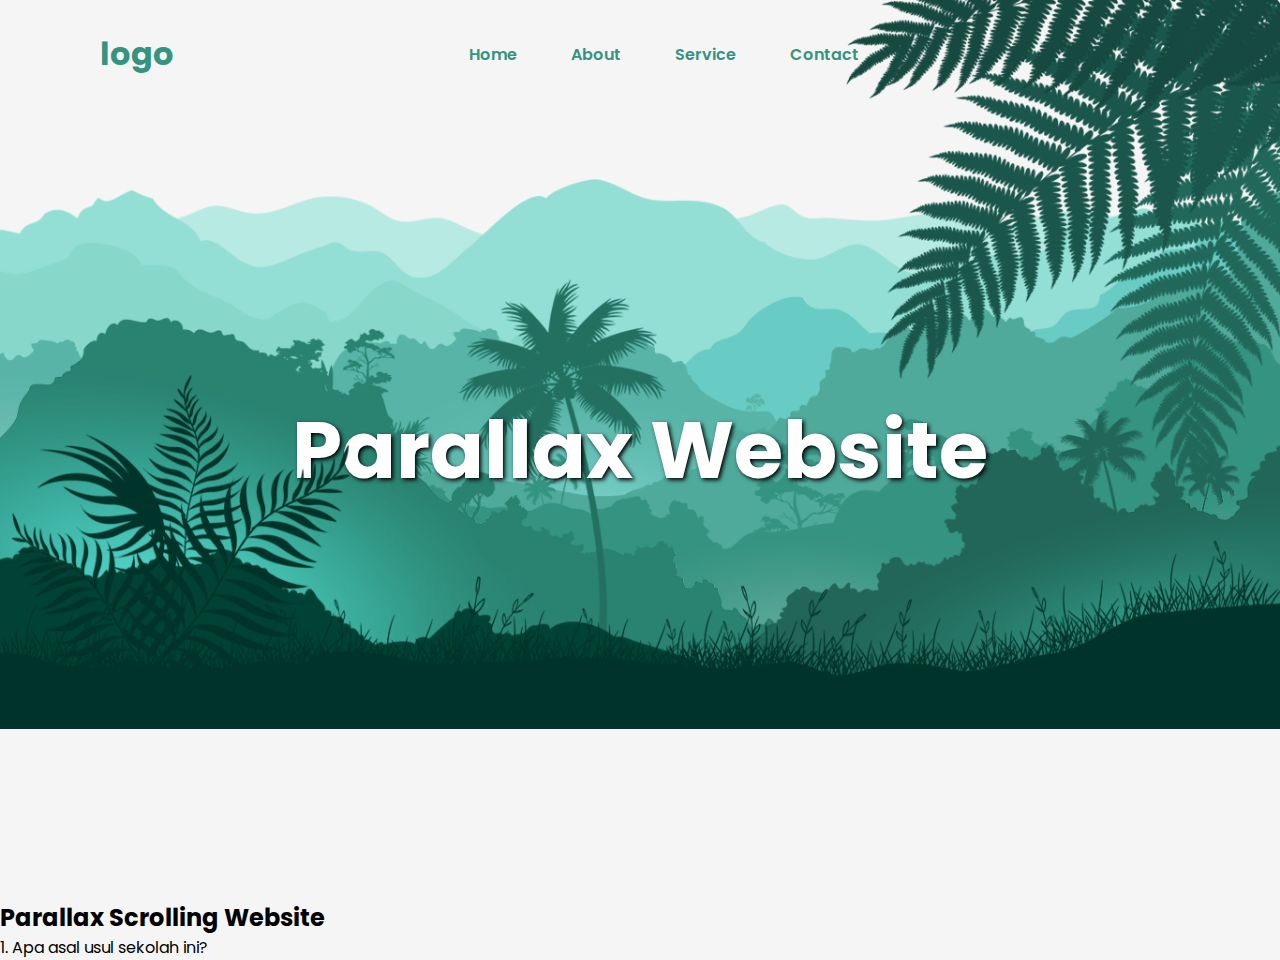
==== index.html @ 310566da "first commit" ====
<!DOCTYPE html>
<html lang="en">
<head>
    <meta charset="UTF-8">
    <meta name="viewport" content="width=device-width, initial-scale=1.0">
    <title>Tugas Akhir Semester 2</title>
    <link rel="stylesheet" href="style.css">
</head>

<body>
    <header>
        <h2 class="logo">logo</h2>
        <nav class="navigation">
            <a href="#" class="active">Home</a>
            <a href="#">About</a>
            <a href="#">Service</a>
            <a href="#">Contact</a>
        </nav>
    </header>

    <section class="parallax">
        <img src="png/hill1.png" id="hill1">
        <img src="png/hill2.png" id="hill2">
        <img src="png/hill3.png" id="hill3">
        <img src="png/hill4.png" id="hill4">
        <img src="png/hill5.png" id="hill5">
        <img src="png/tree.png" id="tree">
        <h2 id="text">Parallax Website</h2>
        <img src="png/leaf.png" id="leaf.png">
        <img src="png/plant.png" id="plant.png">
    </section>

    <section class="sec">
        <h2>Parallax Scrolling Website</h2>
        <p>
            1. Apa asal usul sekolah ini?
        </p>
    </section>
    <script src="script.js"></script>
</body>
</html>
---- style.css ----
@import url('https://fonts.googleapis.com/css2?family=Poppins:wght@300;400;500;600;700;800;900&display=swap');

* {
    margin: 0;
    padding: 0;
    box-sizing: border-box;
    font-family: 'Poppins', sans-serif;
}

body{
    background: whitesmoke;
    min-height: 100vh;
    /*overflow-x: hidden;*/
}

header{
    position: absolute;
    top: 0;
    left: 0;
    width: 100%;
    padding: 30px 100px;
    display: flex;
    justify-content: flex-start;
    align-items: center;
    z-index: 100;
}

.logo{
    font-size: 2em;
    color: #359381;
    pointer-events: none;
    margin-right: 270px;
}

.navigation a{
    text-decoration: none;
    color: #359381;
    padding: 6px 15px;
    border-radius: 20px;
    margin: 0 10px;
    font-weight: 600;
}

.navigation a:hover,
.navigation a:active{
    background: #359381;
    color: white;
}

.parallax{
    position: relative;
    display: flex;
    justify-content: center;
    align-items: center;
    height: 100vh;
}

#text{
    position: absolute;
    font-size: 5em;
    color: #fff;
    text-shadow: 2px 2px 4px rgb(0, 0, .2 );
}

.parallax img{
    position: absolute;
    top: 0;
    left: 0;
    width: 100%;
    pointer-events: none;
}
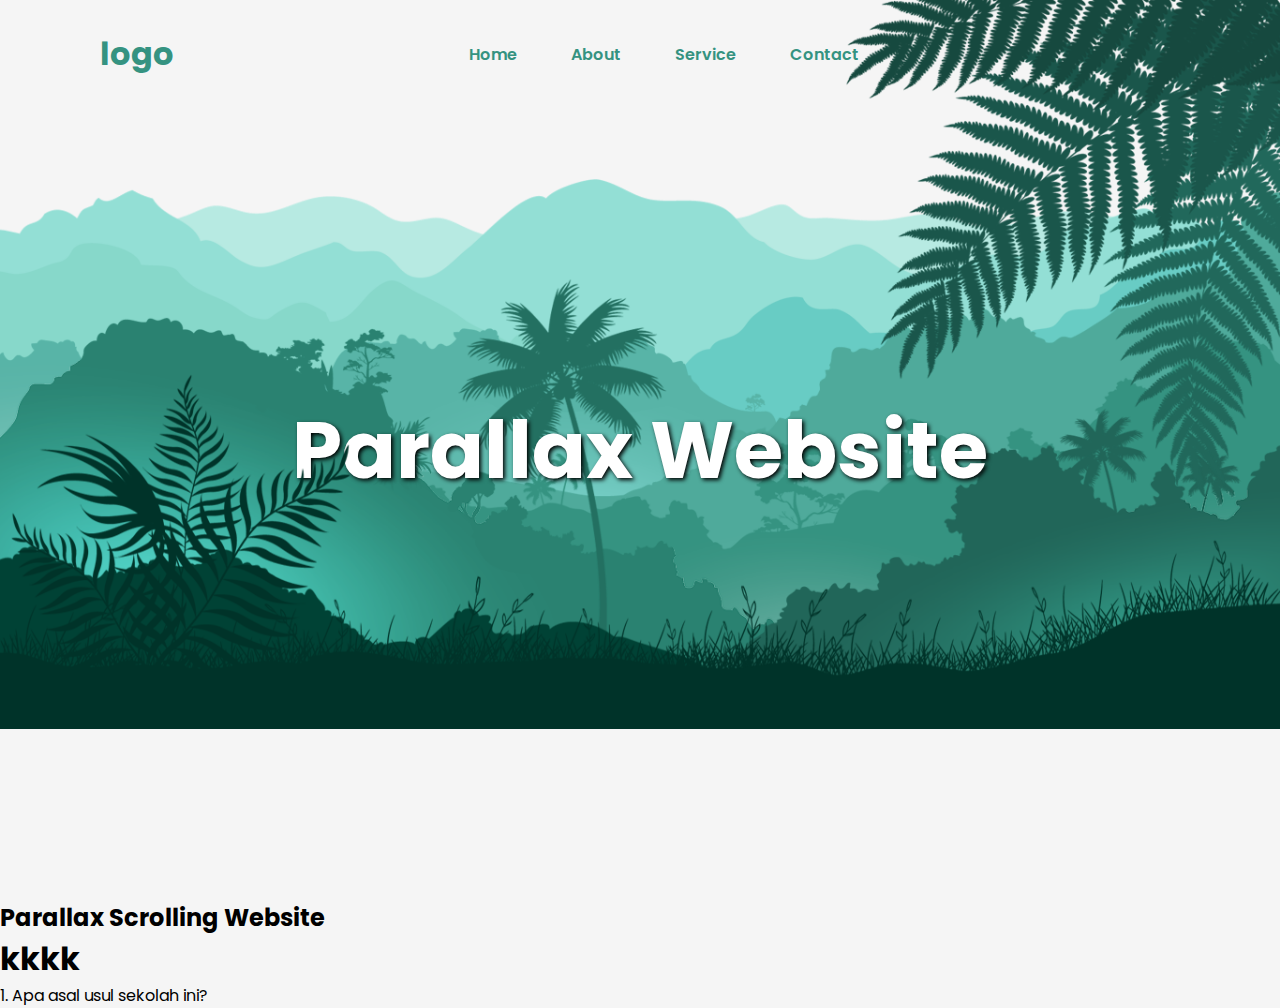
==== commit b8eb5187: "h1kkk" ====
--- a/index.html
+++ b/index.html
@@ -32,6 +32,7 @@
 
     <section class="sec">
         <h2>Parallax Scrolling Website</h2>
+        <h1>kkkk</h1>
         <p>
             1. Apa asal usul sekolah ini?
         </p>
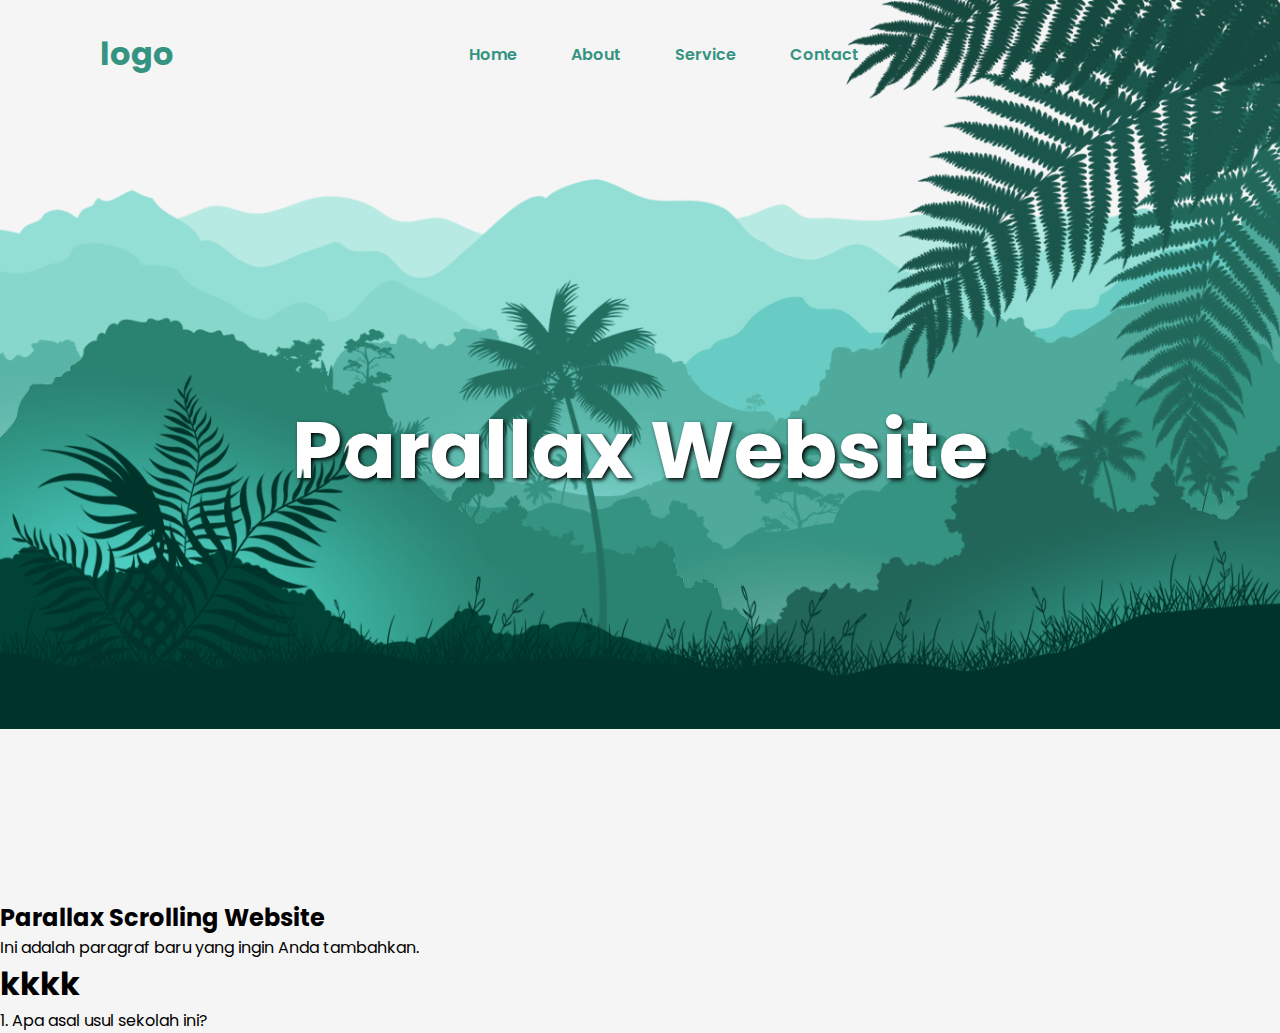
==== commit 1e085388: "paragraph" ====
--- a/index.html
+++ b/index.html
@@ -32,11 +32,13 @@
 
     <section class="sec">
         <h2>Parallax Scrolling Website</h2>
+        <p>Ini adalah paragraf baru yang ingin Anda tambahkan.</p>
         <h1>kkkk</h1>
         <p>
             1. Apa asal usul sekolah ini?
         </p>
     </section>
+    
     <script src="script.js"></script>
 </body>
 </html>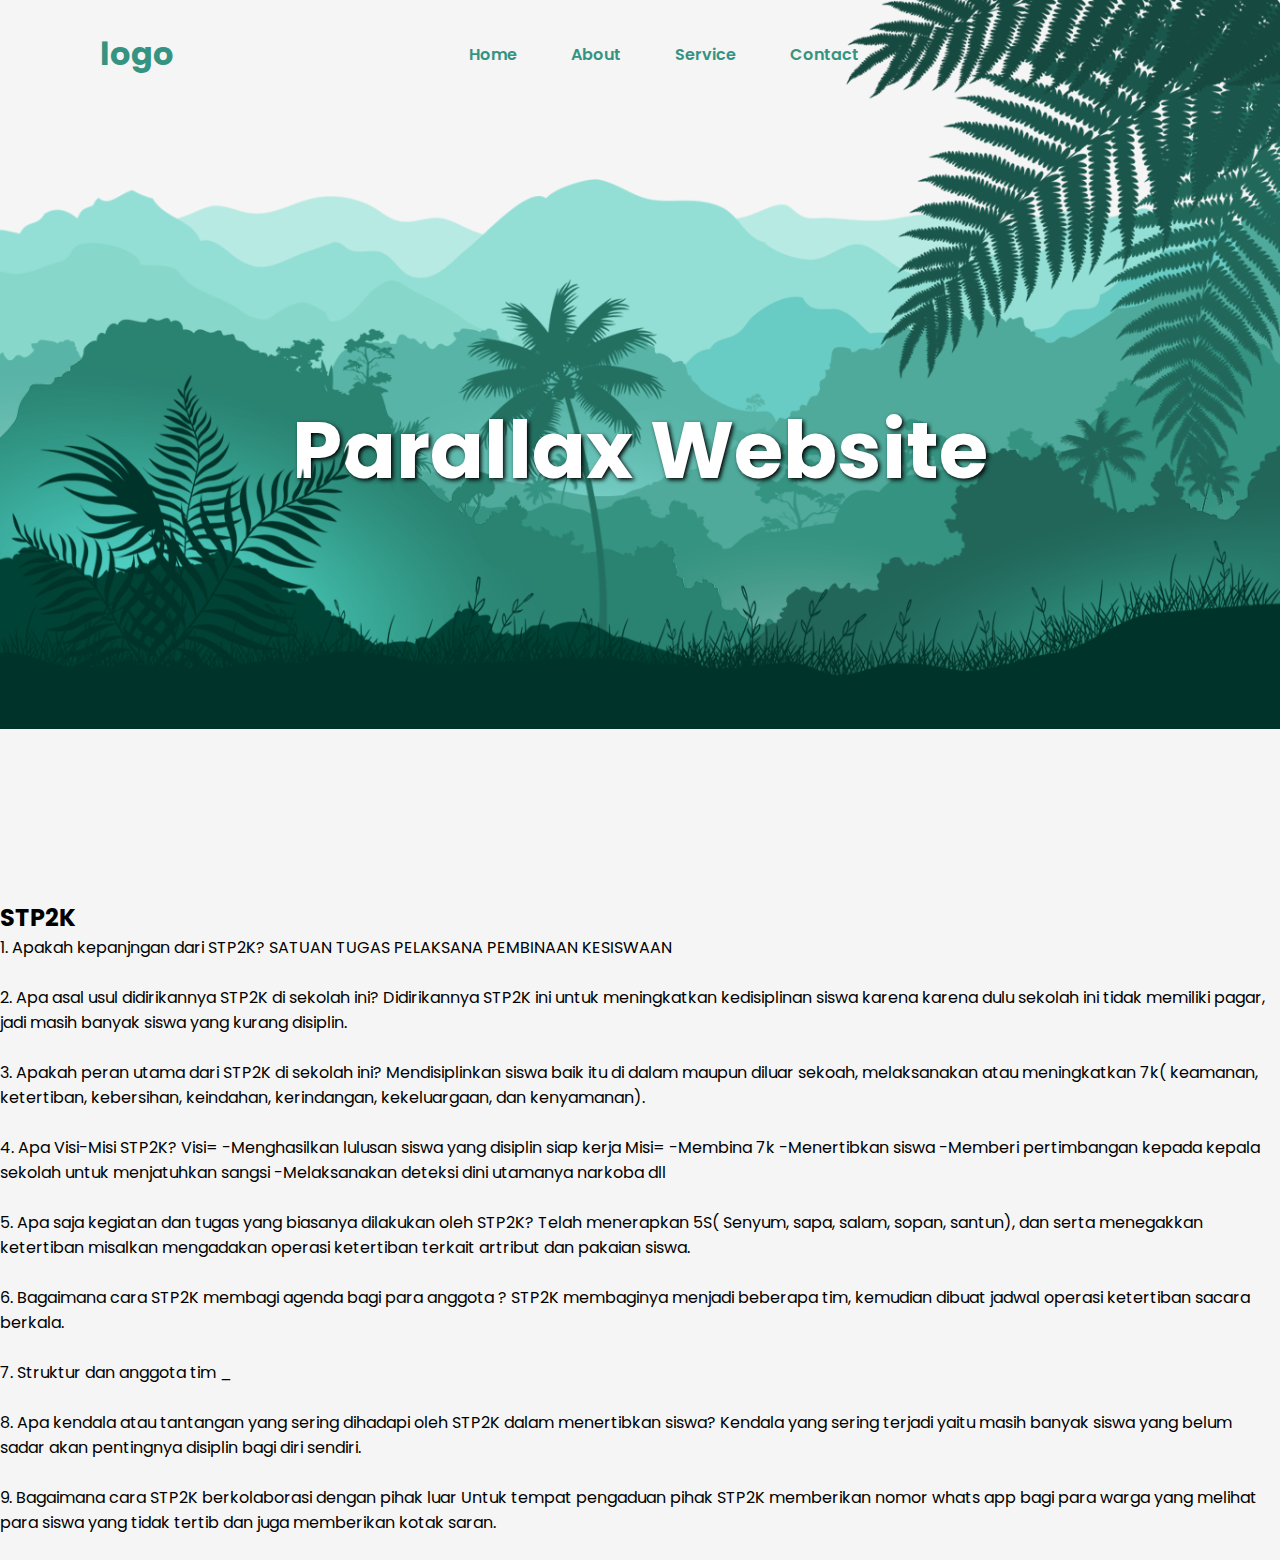
==== commit c3039743: "paragraph" ====
--- a/index.html
+++ b/index.html
@@ -26,16 +26,35 @@
         <img src="png/hill5.png" id="hill5">
         <img src="png/tree.png" id="tree">
         <h2 id="text">Parallax Website</h2>
+        <img src="png/plant.png" id="plant.png">
         <img src="png/leaf.png" id="leaf.png">
-        <img src="png/plant.png" id="plant.png">
     </section>
 
     <section class="sec">
-        <h2>Parallax Scrolling Website</h2>
-        <p>Ini adalah paragraf baru yang ingin Anda tambahkan.</p>
-        <h1>kkkk</h1>
+        <h2>STP2K</h2>
         <p>
-            1. Apa asal usul sekolah ini?
+            1. Apakah kepanjngan dari STP2K?
+SATUAN TUGAS PELAKSANA PEMBINAAN KESISWAAN <br><br>
+2. Apa asal usul didirikannya STP2K di sekolah ini?
+Didirikannya STP2K ini untuk meningkatkan  kedisiplinan siswa karena karena dulu sekolah ini tidak memiliki pagar, jadi masih banyak siswa yang kurang disiplin.<br><br>
+3. Apakah peran utama dari STP2K di sekolah ini?
+Mendisiplinkan siswa baik itu di dalam maupun diluar sekoah, melaksanakan atau meningkatkan 7k( keamanan, ketertiban, kebersihan, keindahan, kerindangan, kekeluargaan, dan kenyamanan).<br><br>
+4. Apa Visi-Misi STP2K?
+Visi= -Menghasilkan lulusan siswa yang disiplin siap kerja
+Misi= -Membina 7k
+    -Menertibkan siswa
+    -Memberi pertimbangan kepada kepala sekolah untuk menjatuhkan sangsi 
+    -Melaksanakan deteksi dini utamanya narkoba dll<br><br>
+    5. Apa saja kegiatan dan tugas yang biasanya dilakukan oleh STP2K?
+Telah menerapkan 5S( Senyum, sapa, salam, sopan, santun), dan serta menegakkan ketertiban misalkan mengadakan operasi ketertiban terkait artribut dan pakaian siswa.<br><br>
+6. Bagaimana cara STP2K membagi agenda bagi para anggota ?
+STP2K membaginya menjadi beberapa tim, kemudian dibuat jadwal operasi ketertiban sacara berkala.<br><br>
+7. Struktur dan anggota tim
+_<br><br>
+8. Apa kendala atau tantangan yang sering dihadapi oleh STP2K dalam menertibkan siswa?
+Kendala yang sering terjadi yaitu masih banyak siswa yang belum sadar akan pentingnya disiplin bagi diri sendiri.<br><br>
+9. Bagaimana cara STP2K berkolaborasi dengan pihak luar
+Untuk tempat pengaduan pihak STP2K memberikan nomor whats app bagi para warga yang melihat para siswa yang tidak tertib dan juga memberikan kotak saran.<br><br>
         </p>
     </section>
     
--- a/style.css
+++ b/style.css
@@ -9,8 +9,8 @@
 
 body{
     background: whitesmoke;
-    min-height: 100vh;
-    /*overflow-x: hidden;*/
+    min-height: 100;
+    overflow-x: hidden;
 }
 
 header{
@@ -44,7 +44,7 @@
 .navigation a:hover,
 .navigation a:active{
     background: #359381;
-    color: white;
+    color: #fff;
 }
 
 .parallax{
@@ -68,4 +68,22 @@
     left: 0;
     width: 100%;
     pointer-events: none;
+}
+
+/*.sec{
+    position: relative;
+    background-color: #003329;
+    padding: 100px;
+}
+
+.sec h2{
+    font-size: 3em;
+    color: #fff;
+    margin-bottom: 10px;
+}
+
+.sec p{
+    font-size: 1em;
+    color: #fff;
+    font-weight: 300;
 }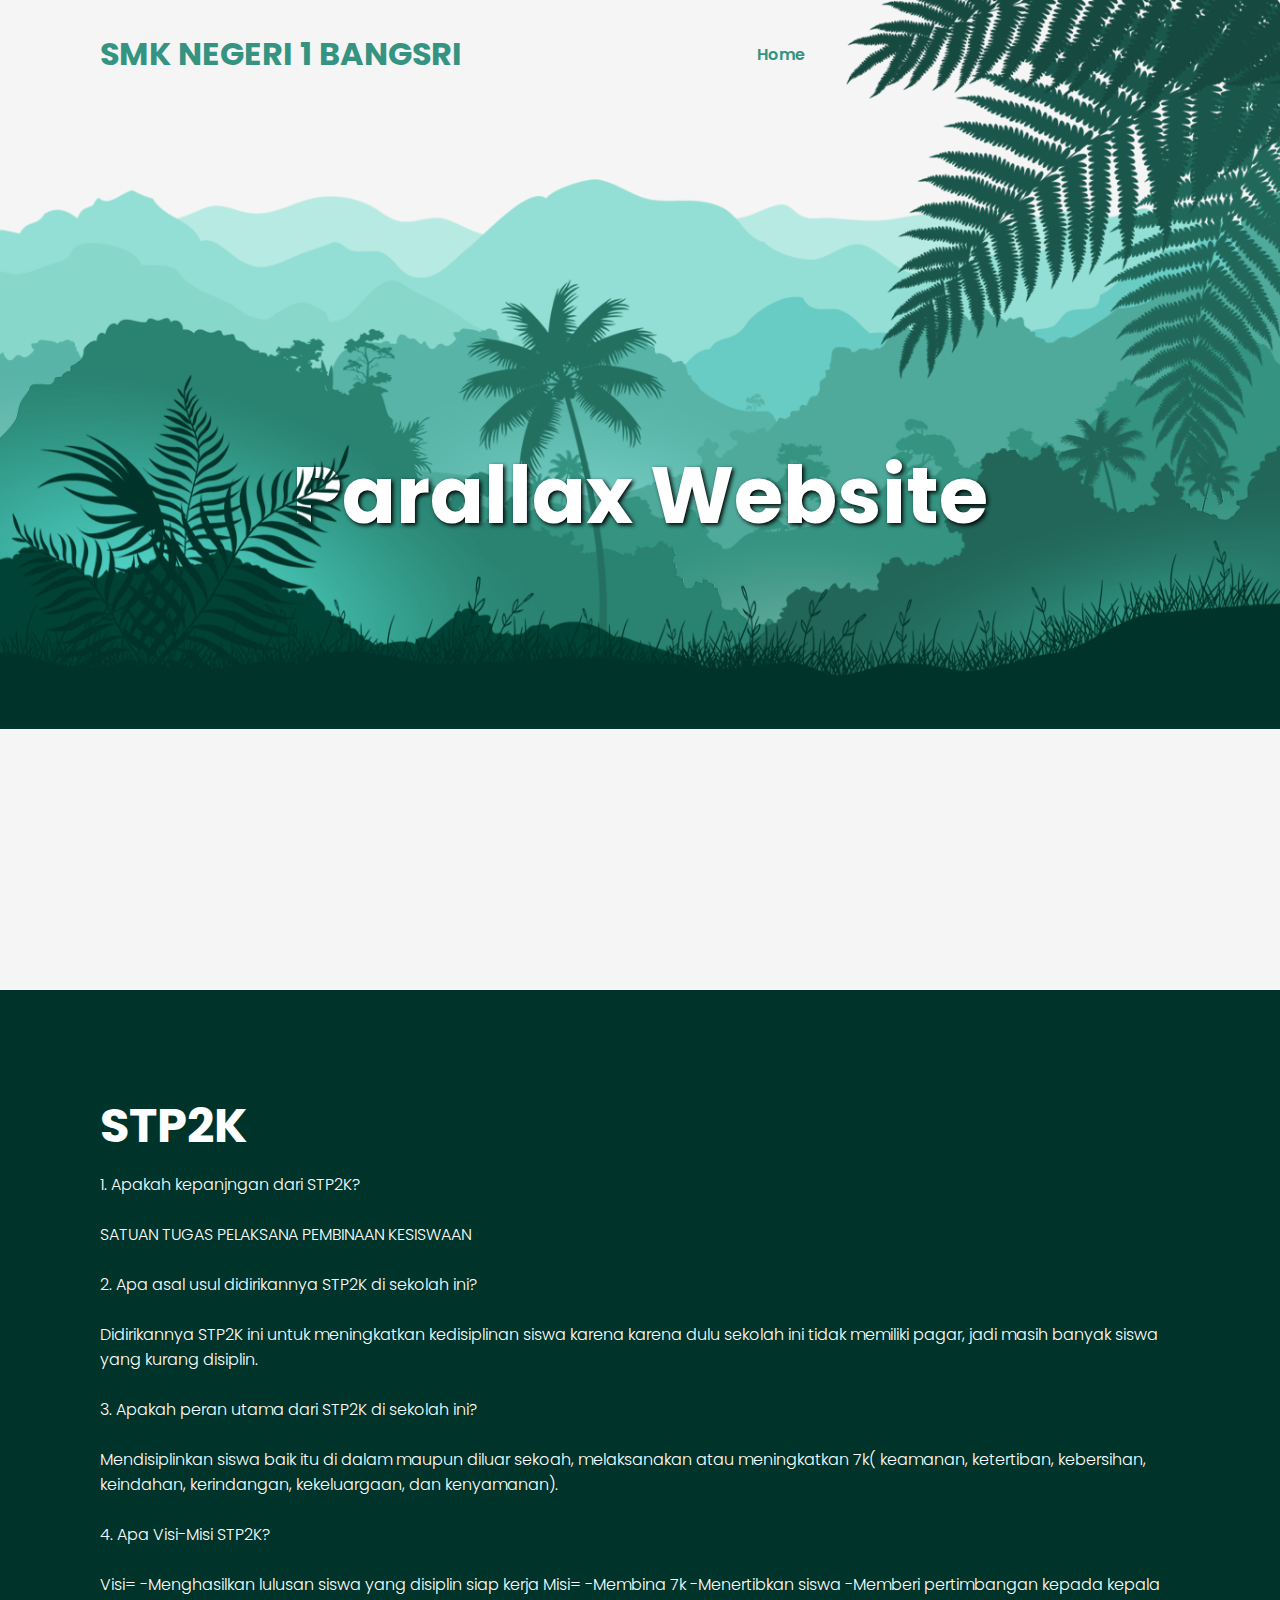
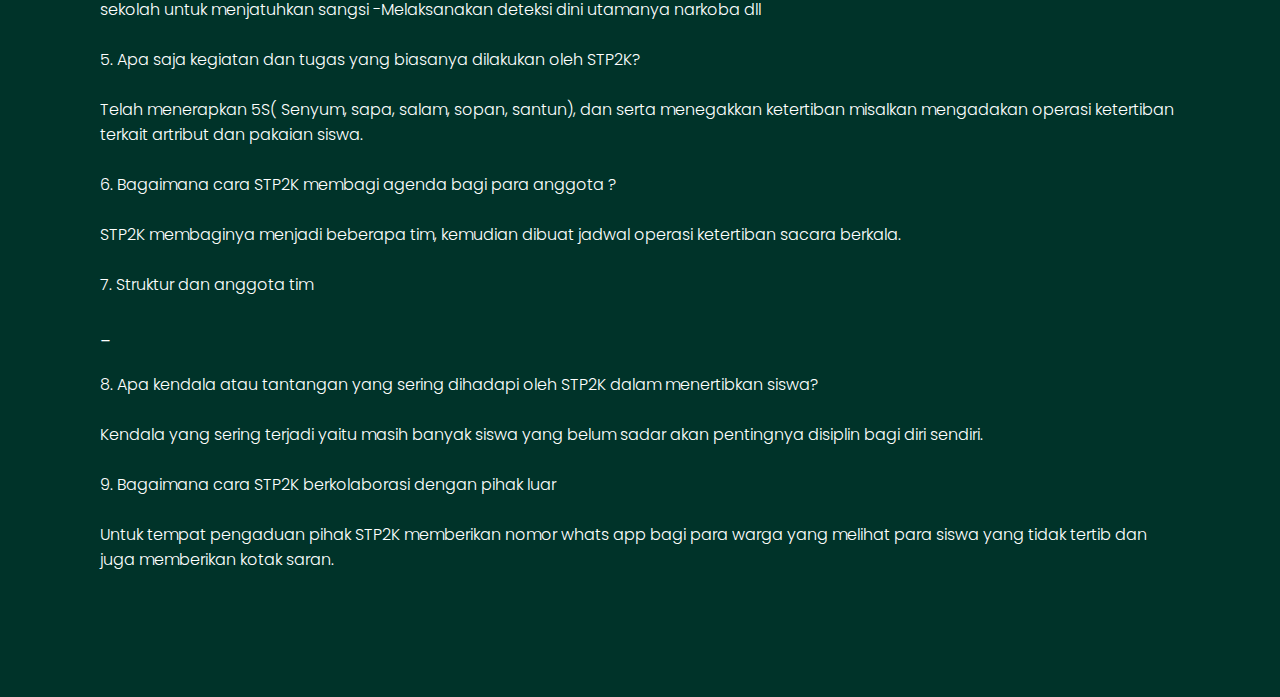
==== commit 8ea4b23f: "upgrade" ====
--- a/index.html
+++ b/index.html
@@ -1,59 +1,59 @@
 <!DOCTYPE html>
 <html lang="en">
+
 <head>
     <meta charset="UTF-8">
+    <meta http-equiv="X-UA-Compatible" content="IE=edge">
     <meta name="viewport" content="width=device-width, initial-scale=1.0">
-    <title>Tugas Akhir Semester 2</title>
+    <title>Parallax Scrolling Website | Codehal</title>
     <link rel="stylesheet" href="style.css">
 </head>
 
 <body>
+    
     <header>
-        <h2 class="logo">logo</h2>
+        <h2 class="logo">SMK NEGERI 1 BANGSRI</h2>
         <nav class="navigation">
             <a href="#" class="active">Home</a>
-            <a href="#">About</a>
-            <a href="#">Service</a>
-            <a href="#">Contact</a>
         </nav>
     </header>
 
     <section class="parallax">
-        <img src="png/hill1.png" id="hill1">
-        <img src="png/hill2.png" id="hill2">
-        <img src="png/hill3.png" id="hill3">
-        <img src="png/hill4.png" id="hill4">
-        <img src="png/hill5.png" id="hill5">
-        <img src="png/tree.png" id="tree">
+        <img src="hill1.png" id="hill1">
+        <img src="hill2.png" id="hill2">
+        <img src="hill3.png" id="hill3">
+        <img src="hill4.png" id="hill4">
+        <img src="hill5.png" id="hill5">
+        <img src="tree.png" id="tree">
         <h2 id="text">Parallax Website</h2>
-        <img src="png/plant.png" id="plant.png">
-        <img src="png/leaf.png" id="leaf.png">
+        <img src="plant.png" id="plant">
+        <img src="leaf.png" id="leaf">
     </section>
-
+    
     <section class="sec">
         <h2>STP2K</h2>
         <p>
-            1. Apakah kepanjngan dari STP2K?
+            1. Apakah kepanjngan dari STP2K?<br><br>
 SATUAN TUGAS PELAKSANA PEMBINAAN KESISWAAN <br><br>
-2. Apa asal usul didirikannya STP2K di sekolah ini?
+2. Apa asal usul didirikannya STP2K di sekolah ini?<br><br>
 Didirikannya STP2K ini untuk meningkatkan  kedisiplinan siswa karena karena dulu sekolah ini tidak memiliki pagar, jadi masih banyak siswa yang kurang disiplin.<br><br>
-3. Apakah peran utama dari STP2K di sekolah ini?
+3. Apakah peran utama dari STP2K di sekolah ini?<br><br>
 Mendisiplinkan siswa baik itu di dalam maupun diluar sekoah, melaksanakan atau meningkatkan 7k( keamanan, ketertiban, kebersihan, keindahan, kerindangan, kekeluargaan, dan kenyamanan).<br><br>
-4. Apa Visi-Misi STP2K?
+4. Apa Visi-Misi STP2K?<br><br>
 Visi= -Menghasilkan lulusan siswa yang disiplin siap kerja
 Misi= -Membina 7k
     -Menertibkan siswa
     -Memberi pertimbangan kepada kepala sekolah untuk menjatuhkan sangsi 
     -Melaksanakan deteksi dini utamanya narkoba dll<br><br>
-    5. Apa saja kegiatan dan tugas yang biasanya dilakukan oleh STP2K?
+    5. Apa saja kegiatan dan tugas yang biasanya dilakukan oleh STP2K?<br><br>
 Telah menerapkan 5S( Senyum, sapa, salam, sopan, santun), dan serta menegakkan ketertiban misalkan mengadakan operasi ketertiban terkait artribut dan pakaian siswa.<br><br>
-6. Bagaimana cara STP2K membagi agenda bagi para anggota ?
+6. Bagaimana cara STP2K membagi agenda bagi para anggota ?<br><br>
 STP2K membaginya menjadi beberapa tim, kemudian dibuat jadwal operasi ketertiban sacara berkala.<br><br>
-7. Struktur dan anggota tim
+7. Struktur dan anggota tim<br><br>
 _<br><br>
-8. Apa kendala atau tantangan yang sering dihadapi oleh STP2K dalam menertibkan siswa?
+8. Apa kendala atau tantangan yang sering dihadapi oleh STP2K dalam menertibkan siswa?<br><br>
 Kendala yang sering terjadi yaitu masih banyak siswa yang belum sadar akan pentingnya disiplin bagi diri sendiri.<br><br>
-9. Bagaimana cara STP2K berkolaborasi dengan pihak luar
+9. Bagaimana cara STP2K berkolaborasi dengan pihak luar<br><br>
 Untuk tempat pengaduan pihak STP2K memberikan nomor whats app bagi para warga yang melihat para siswa yang tidak tertib dan juga memberikan kotak saran.<br><br>
         </p>
     </section>
--- a/style.css
+++ b/style.css
@@ -52,25 +52,27 @@
     display: flex;
     justify-content: center;
     align-items: center;
-    height: 100vh;
+    height: 110vh;
 }
 
 #text{
     position: absolute;
     font-size: 5em;
     color: #fff;
-    text-shadow: 2px 2px 4px rgb(0, 0, .2 );
+    text-shadow: 2px 2px 4px rgba(0, 0, .2 );
 }
 
 .parallax img{
     position: absolute;
     top: 0;
     left: 0;
+    margin-top: auto;
+    margin-left: auto;
     width: 100%;
     pointer-events: none;
 }
 
-/*.sec{
+*.sec{
     position: relative;
     background-color: #003329;
     padding: 100px;
